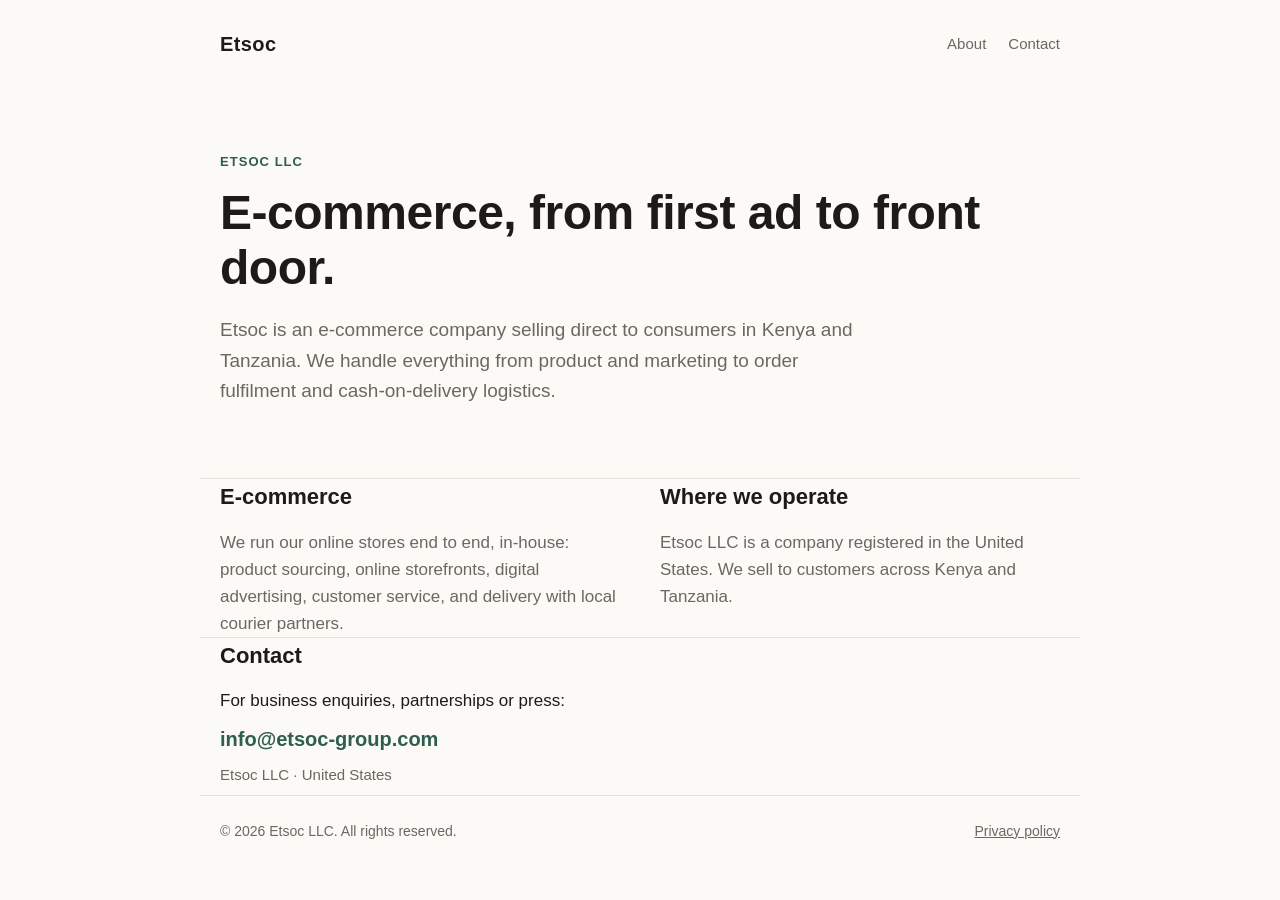
==== index.html @ 06cb8ce0 "Etsoc LLC company site Co-Authored-By: Claude Opus 5.5 <noreply@anthropic.com>" ====
<!doctype html>
<html lang="en">
<head>
<meta charset="utf-8">
<meta name="viewport" content="width=device-width, initial-scale=1">
<title>Etsoc LLC</title>
<meta name="description" content="Etsoc LLC is an e-commerce company selling direct to consumers in East Africa.">
<link rel="stylesheet" href="style.css">
</head>
<body>
<header class="wrap top">
  <a class="logo" href="/">Etsoc</a>
  <nav><a href="#about">About</a><a href="#contact">Contact</a></nav>
</header>

<main>
  <section class="wrap hero">
    <p class="eyebrow">Etsoc LLC</p>
    <h1>E-commerce, from first ad to front door.</h1>
    <p class="lede">Etsoc is an e-commerce company selling direct to consumers in Kenya and Tanzania. We handle everything from product and marketing to order fulfilment and cash-on-delivery logistics.</p>
  </section>

  <section id="about" class="wrap grid">
    <div>
      <h2>E-commerce</h2>
      <p>We run our online stores end to end, in-house: product sourcing, online storefronts, digital advertising, customer service, and delivery with local courier partners.</p>
    </div>
    <div>
      <h2>Where we operate</h2>
      <p>Etsoc LLC is a company registered in the United States. We sell to customers across Kenya and Tanzania.</p>
    </div>
  </section>

  <section id="contact" class="wrap contact">
    <h2>Contact</h2>
    <p>For business enquiries, partnerships or press:</p>
    <p><a class="mail" href="mailto:info@etsoc-group.com">info@etsoc-group.com</a></p>
    <!-- TODO: add the registered company address here -->
    <p class="muted">Etsoc LLC &middot; United States</p>
  </section>
</main>

<footer class="wrap foot">
  <span>&copy; 2026 Etsoc LLC. All rights reserved.</span>
  <a href="privacy.html">Privacy policy</a>
</footer>
</body>
</html>
---- style.css ----
:root {
  --bg: #fbfaf7;
  --ink: #1c1b19;
  --muted: #6b6860;
  --line: #e6e2d9;
  --accent: #2f5d50;
  --card: #ffffff;
}
* { box-sizing: border-box; }
body {
  margin: 0;
  background: var(--bg);
  color: var(--ink);
  font: 17px/1.6 -apple-system, BlinkMacSystemFont, "Segoe UI", Helvetica, Arial, sans-serif;
}
a { color: var(--accent); }
.wrap { max-width: 880px; margin: 0 auto; padding: 0 20px; }

.top { display: flex; justify-content: space-between; align-items: center; padding-top: 28px; padding-bottom: 28px; }
.logo { font-weight: 700; font-size: 20px; letter-spacing: .02em; color: var(--ink); text-decoration: none; }
nav a { margin-left: 22px; color: var(--muted); text-decoration: none; font-size: 15px; }
nav a:hover { color: var(--ink); }

section { padding: 40px 0; border-top: 1px solid var(--line); }
.hero { border-top: 0; padding: 64px 20px 72px; }
.eyebrow { color: var(--accent); font-weight: 600; text-transform: uppercase; letter-spacing: .08em; font-size: 13px; margin: 0 0 12px; }
h1 { font-size: clamp(32px, 5vw, 48px); line-height: 1.15; margin: 0 0 20px; letter-spacing: -.01em; }
h2 { font-size: 22px; margin: 0 0 14px; }
h3 { font-size: 20px; margin: 0 0 6px; }
.lede { font-size: 19px; color: var(--muted); max-width: 640px; margin: 0; }
.muted { color: var(--muted); font-size: 15px; }


.grid { display: grid; grid-template-columns: 1fr 1fr; gap: 40px; }
.grid p { margin: 0; color: var(--muted); }
.contact p { margin: 0 0 8px; }
.mail { font-size: 20px; font-weight: 600; text-decoration: none; }

.prose { padding-top: 24px; padding-bottom: 48px; max-width: 720px; }
.prose h1 { font-size: 36px; margin-bottom: 4px; }
.prose h2 { margin-top: 32px; font-size: 19px; }
.prose ul { padding-left: 20px; }
.prose li { margin-bottom: 6px; }

.foot { display: flex; justify-content: space-between; padding-top: 24px; padding-bottom: 40px; border-top: 1px solid var(--line); color: var(--muted); font-size: 14px; }
.foot a { color: var(--muted); }

@media (max-width: 640px) {
  .grid { grid-template-columns: 1fr; gap: 28px; }
  nav a { margin-left: 14px; }
  .foot { flex-direction: column; gap: 8px; }
}
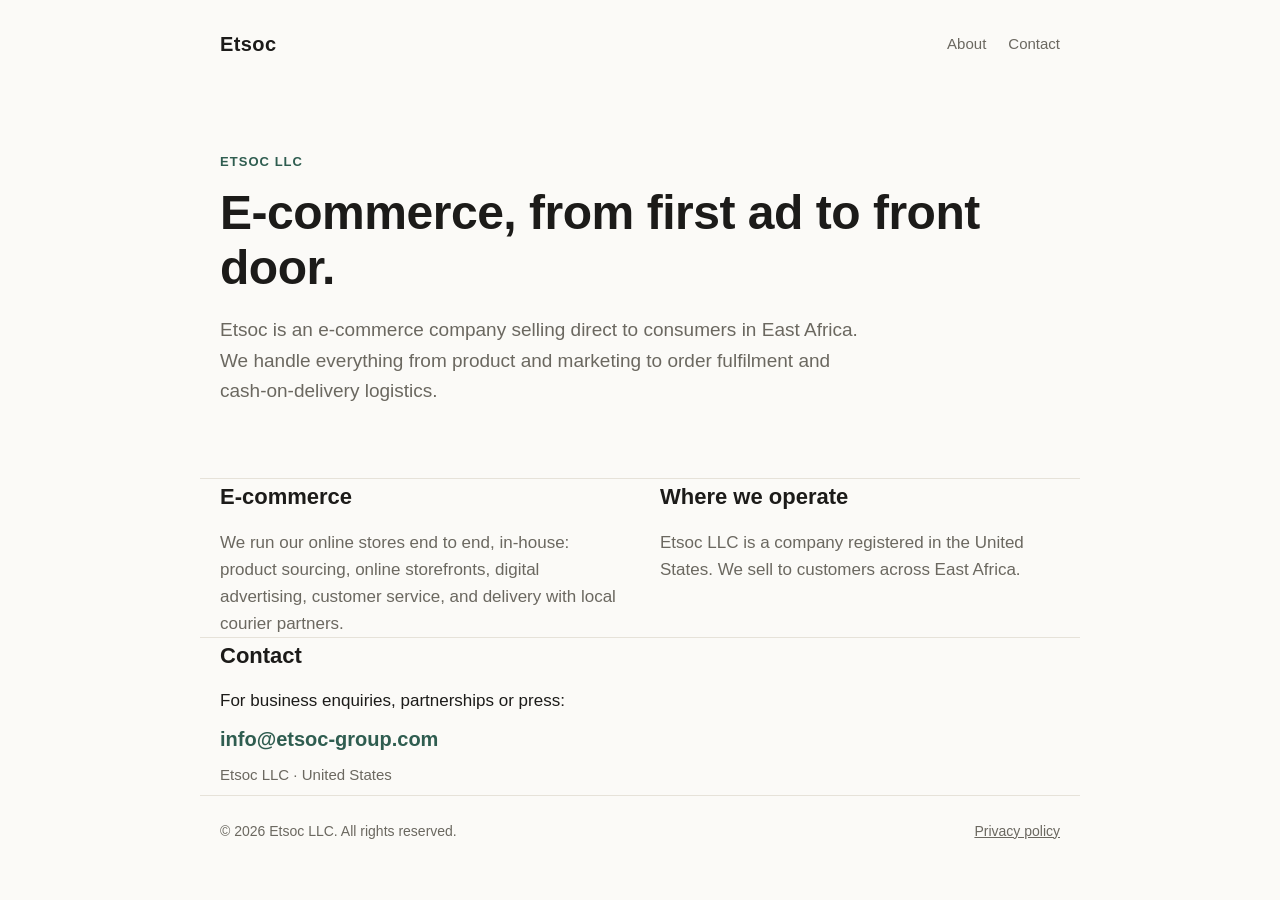
==== commit 2efdc8c7: "Say East Africa instead of naming countries Co-Authored-By: Claude Opus 5.5 <noreply@anthropic.com>" ====
--- a/index.html
+++ b/index.html
@@ -17,7 +17,7 @@
   <section class="wrap hero">
     <p class="eyebrow">Etsoc LLC</p>
     <h1>E-commerce, from first ad to front door.</h1>
-    <p class="lede">Etsoc is an e-commerce company selling direct to consumers in Kenya and Tanzania. We handle everything from product and marketing to order fulfilment and cash-on-delivery logistics.</p>
+    <p class="lede">Etsoc is an e-commerce company selling direct to consumers in East Africa. We handle everything from product and marketing to order fulfilment and cash-on-delivery logistics.</p>
   </section>
 
   <section id="about" class="wrap grid">
@@ -27,7 +27,7 @@
     </div>
     <div>
       <h2>Where we operate</h2>
-      <p>Etsoc LLC is a company registered in the United States. We sell to customers across Kenya and Tanzania.</p>
+      <p>Etsoc LLC is a company registered in the United States. We sell to customers across East Africa.</p>
     </div>
   </section>
 
